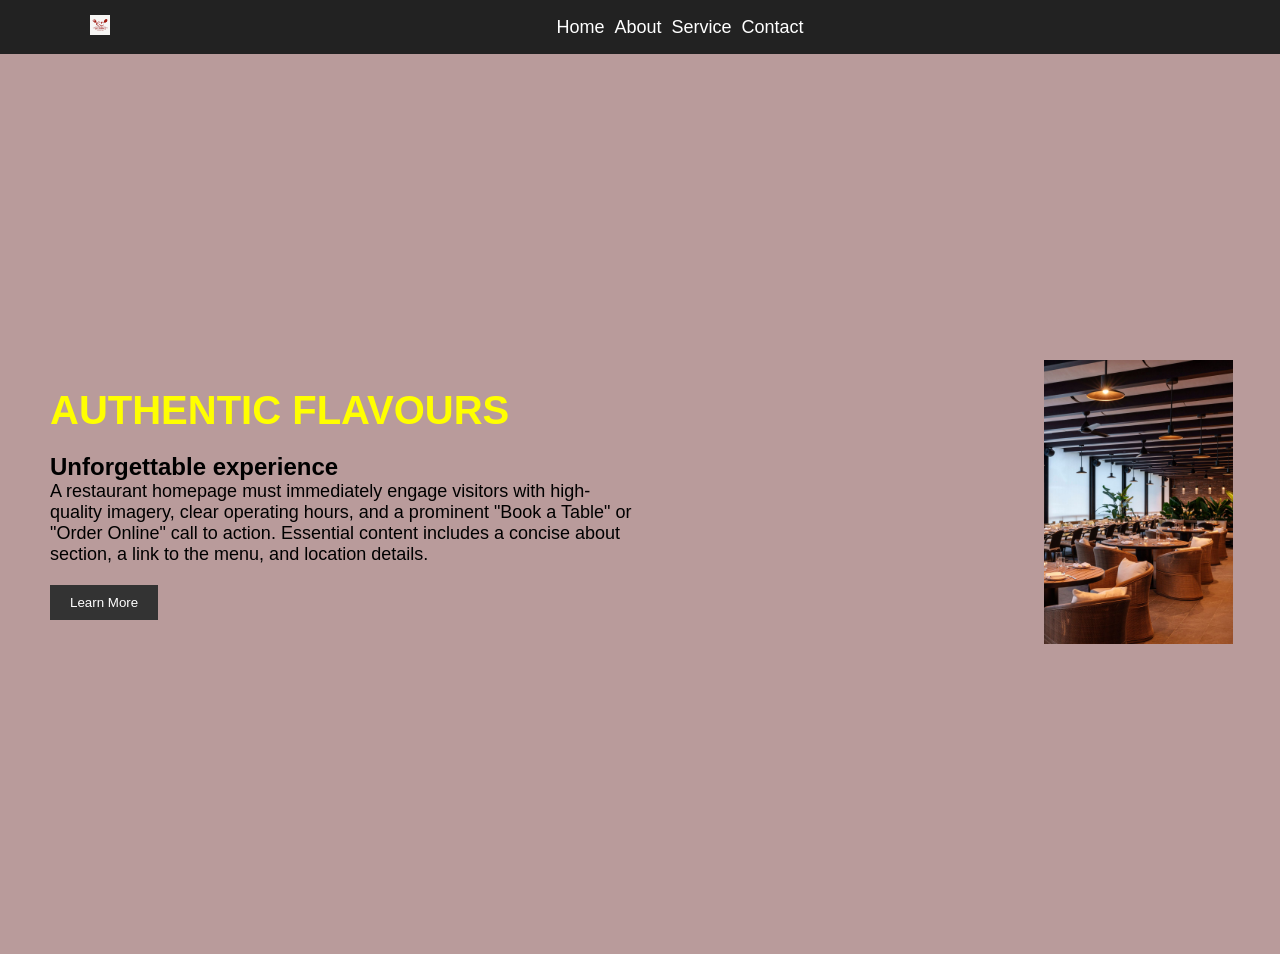
==== index.html @ 75c5388c "hamburger" ====
<!DOCTYPE html>
<html lang="en">

<head>
    <meta charset="UTF-8">
    <meta name="viewport" content="width=device-width, initial-scale=1.0">
    <title>Navbar Example</title>
    <link rel="stylesheet" href="style.css">

</head>

<body>
<nav class="navbar">

    <!-- Logo -->
    <div class="logo">
        <img src="rest logo.png" alt="Logo">
    </div>

    <!-- Checkbox (hidden) -->
    <input type="checkbox" id="menu-toggle">

    <!-- Hamburger icon -->
    <label for="menu-toggle" class="hamburger">☰</label>

    <!-- Menu -->
    <ul class="nav-links">
        <li><a href="intex.html">Home</a></li>
        <li><a href="about.html">About</a></li>
        <li><a href="service.html">Service</a></li>
        <li><a href="contact.html">Contact</a></li>
    </ul>

</nav>
       
</body>

</html>
<!DOCTYPE html>
<html lang="en">

<head>
    <meta charset="UTF-8">
    <meta name="viewport" content="width=device-width, initial-scale=1.0">
    <title>Left Content Right Image</title>
    <link rel="stylesheet" href="style.css">
    <style>
        .one {
            background-color: red;
            height: 100px;
            width: 100px;
            float: left;
        }

        h1 {
            color: red;
        }

        @media screen and (max-width: 600px) {
            .one {
                float: none;
            }

            h1 {
                color: blue;
            }
        }

        @media screen and (max-width: 400px) {
            h1 {
                color: green;
            }
        }

        @media screen and (min-width: 600px) {
            h1 {
                color: yellow;
            }
        }
    </style>
</head>

<body>

    <div class="container">

        <!-- Left Content -->
        <div class="left">
            <h1>AUTHENTIC FLAVOURS</h1>
            <h2> Unforgettable experience</h2>

            <p>
                A restaurant homepage must immediately engage visitors with high-quality imagery, clear operating hours,
                and a prominent "Book a Table" or "Order Online" call to action. Essential content includes a concise
                about section, a link to the menu, and location details.
            </p>
            <button>Learn More</button>
        </div>

        <!-- Right Image -->
        <div class="right">
            <img src="27d7d2276fd0863faae93555a2e4f590.jpg" alt="Sample Image">
        </div>

    </div>

</body>

</html>
---- style.css ----
/* Reset default margin */
* {
    margin: 0;
    padding: 0;
    box-sizing: border-box;
}

/* Navbar styling */
.navbar {
    display: flex;
    justify-content: space-between;
    /* logo left, menu right */
    align-items: center;
    background-color: #333;
    padding: 10px 20px;
}

/* Logo */
.logo img {
    width: 20px;
}

/* Menu links */
.nav-links {
    list-style: none;
    display: flex;
}

/* Each item */
.nav-links li {
    margin-left: 10px;
}

/* Link style */
.nav-links a {
    text-decoration: none;
    color: white;
    font-size: 18px;
}

/* Hover effect */
.nav-links a:hover {
    color: #00c3ff;
}

.navbar {
    display: flex;
    align-items: center;
    background-color: #333;
    padding: 10px 20px;
}

/* Push menu to center */
.nav-links {
    list-style: none;
    display: flex;
    margin: 0 auto;
}

/* Reset */
* {
    margin: 0;
    padding: 0;
    box-sizing: border-box;
}

/* Container */
.container {
    display: flex;
    align-items: center;
    justify-content: space-between;
    height: 100vh;
    padding: 50px;
}

/* Left Content */
.left {
    width: 50%;
}

.left h1 {
    font-size: 40px;
    margin-bottom: 20px;
}

.left p {
    font-size: 18px;
    margin-bottom: 20px;
}

.left button {
    padding: 10px 20px;
    background-color: #333;
    color: white;
    border: none;
    cursor: pointer;
}

/* Right Image */
.right {
    width: 20%;
    text-align: right;
}

.right img {
    width: 80%;
    max-width: 400px;
}

/* Default (Desktop) */
.mobile-hide {
    width: 80%;
}

/* Reset */
* {
    margin: 0;
    padding: 0;
    box-sizing: border-box;
}

/* Contact Section */
.contact {
    height: 100vh;
    display: flex;
    justify-content: center;
    align-items: center;
    background-color: #ebb1b1;
}

/* Form Container */
.contact-container {
    background: rgb(195, 184, 184);
    padding: 30px;
    width: 350px;
    border-radius: 10px;
    text-align: center;

}

/* Title */
.contact-container h1 {
    margin-bottom: 20px;
}

/* Inputs & textarea */
form input,
form textarea {
    width: 100%;
    padding: 10px;
    margin-bottom: 15px;
    border: 1px solid #ccc;
    border-radius: 5px;
    font-size: 16px;
}

/* Button */
form button {
    width: 100%;
    padding: 10px;
    background: #333;
    color: rgb(198, 182, 182);
    border: none;
    cursor: pointer;
    border-radius: 5px;
}

body {
    background-color: rgb(42, 185, 233);
}

/* About Section */
.about {
    padding: 50px;
}

/* Container (split into two) */
.about-container {
    display: flex;
    /* divide into left & right */
    align-items: center;
    /* vertical alignment */
    justify-content: space-between;
    /* spacing */
}

/* Left Content */
.about-text {
    width: 100%;
}

/* Right Image */
.about-image {
    width: 100%;
    text-align: right;
}

.about-image img {
    width: 80%;
    max-width: 400px;
}

/* Body full height */
body {
    margin: 0;
}

/* About section */
.about {
    height: 100vh;
    /* full screen */
    display: flex;
    /* divide into two */
    align-items: center;
    /* vertical center */
    justify-content: space-between;
    padding: 50px;

}

/* Left side (text) */
.about-text {
    width: 50%;
}

/* Right side (image) */
.about-image {
    width: 50%;
    text-align: right;
}

/* Image styling */
.about-image img {
    width: 400px;
    max-width: 100%;
}

/* About Section */
.about {
    padding: 50px;
    background-color: #dfc9c9;
}

/* Container to divide page */
.about-container {
    display: flex;
    /* split into two parts */
    align-items: right;
    /* vertical alignment */
    justify-content: space-between;

}

/* Left side (text) */
.about-text {
    width: 10%;
}

/* Right side (image) */
.about-image {
    width: 50%;
    text-align: right;
    /* move image to right corner */
}

/* Image styling */
.about-image img {
    width: 300px;
    max-width: 100%;
}

/* About section */
.about {
    padding: 50px;
}

/* Divide into left & right */
.about-container {
    display: flex;
    /* split page */
    align-items: center;
    /* vertical center */
    justify-content: space-between;
    align-items: right;

}

/* Left content */
.about-text {
    width: 50%;
}

/* Right image */
.about-image {
    width: 50%;
    text-align: right;
    /* push image to right */
}

/* Image size */
.about-image img {
    width: 300px;
    max-width: 100%;
}

body {
    background-color: #a9a1a5fe;
    /* blue */
}

/* STEP 1: Reset default spacing */
* {
    margin: 0;
    padding: 0;
    box-sizing: border-box;
    font-family: Arial;
}

/* STEP 2: Navbar styling */
.navbar {
    display: flex;
    justify-content: space-between;
    align-items: center;
    background: #222;
    color: white;
    padding: 15px 40px;
}

.navbar nav a {
    color: white;
    text-decoration: none;
    margin-left: 20px;
}

/* STEP 3: Service section */
.services {
    text-align: center;
    padding: 60px 20px;
}

.services h1 {
    margin-bottom: 40px;
    font-size: 32px;
}

/* STEP 4: Service cards layout */
.service-box {
    display: flex;
    justify-content: center;
    gap: 50px;
    flex-wrap: wrap;
}

/* STEP 5: Individual card design */
.card {
    width: 250px;
    padding: 30px;
    background: #7c6a6a;
    border-radius: 30px;
    transition: 0.3s;
    align-items: center;
    justify-content: center;
    text-align: center;

}

.card:hover {
    transform: scale(1.05);
    background: #dce5ea;
    align-items: center;
    justify-content: center;
    text-align: center;

}

.service-container {
    display: flex;
    padding: 10px;
    gap: 30px;
    justify-content: center;
    flex-wrap: wrap;
    align-content: justify;
    align-items: center;
}

.card {
    width: 250px;
    padding: 20px;
    background: #afaeae;
    border-radius: 10px;
    transition: 0.3s;
}

img {
    margin-left: 50px;
    /* space from text */
}

.card {
    text-align: center;
    align-items: center;
    /* centers text */
    padding: 20px;
}

/* Contact page background */
body {
    background-color: #dfd8d8;
    /* light gray */
}

body {
    background-color: #b99b9b;
    /* light blue */
}

.card {
    text-align: center;
}

.card {
    width: 250px;
    padding: 20px;
}

.card img {
    width: 80px;
    height: 80px;
    object-fit: cover;
    margin-bottom: 30px;
}

.card {
    width: 250px;
    min-height: 260px;
    padding: 20px;
    border-radius: 10px;

}

/* ===== MOBILE (0 - 768px) ===== */
@media (max-width: 768px) {

    /* Navbar */
    .navbar {
        flex-direction: column;
        text-align: center;
    }

    .nav-links {
        margin-top: 10px;
    }

    /* Home */
    .home {
        flex-direction: column;
        text-align: center;
    }

    .home img {
        width: 100%;
        height: auto;
        margin-top: 20px;
    }

    /* About */
    .about {
        padding: 20px;
    }

    /* Services */
    .service-container {
        flex-direction: column;
        align-items: center;
    }

    .card {
        width: 90%;
        height: auto;
        margin: 10px 0;
        line-height: normal;
        padding: 20px;
    }

    /* Contact */
    .contact-form {
        width: 90%;
    }
}

@media screen and (max-width: 600px) {
    .one {
        float: none;
    }

    h1 {
        color: blue;
    }
}

@media screen and (max-width: 400px) {
    h1 {
        color: green;
    }
}

@media screen and (min-width: 600px) {
    h1 {
        color: yellow;
    }
}

/* Hide checkbox */
#menu-toggle {
    display: none;
}

/* Hamburger (hidden in desktop) */
.hamburger {
    display: none;
    font-size: 28px;
    color: white;
    cursor: pointer;
}

/* ===== MOBILE ===== */
@media (max-width: 768px) {

    /* Show hamburger */
    .hamburger {
        display: block;
        position: absolute;
        right: 20px;
        top: 15px;
    }

    /* Hide menu */
    .nav-links {
        display: none;
        flex-direction: column;
        width: 150%;
        background: #333;
        position: absolute;
        top: 60px;
        left: 0;
        text-align: center;
    }

    .nav-links li {
        margin: 15px 0;
    }

    /* SHOW menu when checkbox is checked */
    #menu-toggle:checked+.hamburger+.nav-links {
        display: flex;
    }

    /* Fix navbar */
    .navbar {
        position: relative;
    }
}
@media (max-width: 768px) {

    .hamburger {
        display: block;
        position: absolute;
        right: 20px;
        top: 15px;
        color: white;
    }

    .nav-links {
        display: none;
        flex-direction: column;
        width: 100%;
        background: #333;
        position: absolute;
        top: 60px;
        left: 0;
        text-align: center;
    }

    .nav-links li {
        margin: 15px 0;
    }

    /* ✅ THIS LINE FIXES YOUR ISSUE */
    #menu-toggle:checked ~ .nav-links {
        display: flex;
    }

    .navbar {
        position: relative;
    }
}
/* Hide checkbox */
#menu-toggle {
    display: none;
}

/* Hamburger (hidden in desktop) */
.hamburger {
    display: none;
    font-size: 28px;
    color: white;
    cursor: pointer;
}

/* ===== MOBILE ===== */
@media (max-width: 768px) {

    /* Show hamburger */
    .hamburger {
        display: block;
        position: absolute;
        right: 20px;
        top: 15px;
    }

    /* Hide menu */
    .nav-links {
        display: none;
        flex-direction: column;
        width: 100%;
        background: #333;
        position: absolute;
        top: 60px;
        left: 0;
        text-align: center;
    }

    .nav-links li {
        margin: 15px 0;
    }

    /* SHOW menu when checkbox is checked */
    #menu-toggle:checked + .hamburger + .nav-links {
        display: flex;
    }

    /* Fix navbar */
    .navbar {
        position: relative;
    }
}
/* ===== MOBILE VIEW (Home Page Only) ===== */
@media (max-width: 768px) {

    /* Main container */
    .container {
        flex-direction: column;      /* stack content */
        text-align: center;
        padding: 20px;
        height: auto;
    }

    /* Left content (text) */
    .left {
        width: 100%;
    }

    .left h1 {
        font-size: 28px;
        margin-bottom: 15px;
    }

    .left p {
        font-size: 16px;
        line-height: 1.5;
    }

    .left button {
        margin: 20px auto;
        display: block;
    }

    /* Right image */
    .right {
        width: 100%;
        text-align: center;
        margin-top: 20px;
    }

    .right img {
        width: 90%;
        max-width: 300px;
        height: auto;
    }
}
/* ===== ABOUT PAGE - MOBILE VIEW ===== */
@media (max-width: 768px) {

    /* Main container */
    .container {
        flex-direction: column;   /* stack content */
        text-align: center;
        padding: 20px;
        height: auto;
        gap: 20px;
    }

    /* Text section */
    .left {
        width: 100%;
    }

    .left h1 {
        font-size: 28px;
        margin-bottom: 10px;
    }

    .left h3 {
        font-size: 18px;
        margin-bottom: 10px;
    }

    .left p {
        font-size: 15px;
        line-height: 1.6;
        padding: 0 10px;
    }

    .left button {
        display: block;
        margin: 20px auto;
    }

    /* Image section */
    .right {
        width: 100%;
        display: flex;
        justify-content: center;
        gap: 15px;
        flex-wrap: wrap;
        margin-top: 10px;
    }

    .right img {
        width: 45%;              /* two images side by side */
        max-width: 150px;
        border-radius: 10px;
    }
}
---- style.css ----
/* Reset default margin */
* {
    margin: 0;
    padding: 0;
    box-sizing: border-box;
}

/* Navbar styling */
.navbar {
    display: flex;
    justify-content: space-between;
    /* logo left, menu right */
    align-items: center;
    background-color: #333;
    padding: 10px 20px;
}

/* Logo */
.logo img {
    width: 20px;
}

/* Menu links */
.nav-links {
    list-style: none;
    display: flex;
}

/* Each item */
.nav-links li {
    margin-left: 10px;
}

/* Link style */
.nav-links a {
    text-decoration: none;
    color: white;
    font-size: 18px;
}

/* Hover effect */
.nav-links a:hover {
    color: #00c3ff;
}

.navbar {
    display: flex;
    align-items: center;
    background-color: #333;
    padding: 10px 20px;
}

/* Push menu to center */
.nav-links {
    list-style: none;
    display: flex;
    margin: 0 auto;
}

/* Reset */
* {
    margin: 0;
    padding: 0;
    box-sizing: border-box;
}

/* Container */
.container {
    display: flex;
    align-items: center;
    justify-content: space-between;
    height: 100vh;
    padding: 50px;
}

/* Left Content */
.left {
    width: 50%;
}

.left h1 {
    font-size: 40px;
    margin-bottom: 20px;
}

.left p {
    font-size: 18px;
    margin-bottom: 20px;
}

.left button {
    padding: 10px 20px;
    background-color: #333;
    color: white;
    border: none;
    cursor: pointer;
}

/* Right Image */
.right {
    width: 20%;
    text-align: right;
}

.right img {
    width: 80%;
    max-width: 400px;
}

/* Default (Desktop) */
.mobile-hide {
    width: 80%;
}

/* Reset */
* {
    margin: 0;
    padding: 0;
    box-sizing: border-box;
}

/* Contact Section */
.contact {
    height: 100vh;
    display: flex;
    justify-content: center;
    align-items: center;
    background-color: #ebb1b1;
}

/* Form Container */
.contact-container {
    background: rgb(195, 184, 184);
    padding: 30px;
    width: 350px;
    border-radius: 10px;
    text-align: center;

}

/* Title */
.contact-container h1 {
    margin-bottom: 20px;
}

/* Inputs & textarea */
form input,
form textarea {
    width: 100%;
    padding: 10px;
    margin-bottom: 15px;
    border: 1px solid #ccc;
    border-radius: 5px;
    font-size: 16px;
}

/* Button */
form button {
    width: 100%;
    padding: 10px;
    background: #333;
    color: rgb(198, 182, 182);
    border: none;
    cursor: pointer;
    border-radius: 5px;
}

body {
    background-color: rgb(42, 185, 233);
}

/* About Section */
.about {
    padding: 50px;
}

/* Container (split into two) */
.about-container {
    display: flex;
    /* divide into left & right */
    align-items: center;
    /* vertical alignment */
    justify-content: space-between;
    /* spacing */
}

/* Left Content */
.about-text {
    width: 100%;
}

/* Right Image */
.about-image {
    width: 100%;
    text-align: right;
}

.about-image img {
    width: 80%;
    max-width: 400px;
}

/* Body full height */
body {
    margin: 0;
}

/* About section */
.about {
    height: 100vh;
    /* full screen */
    display: flex;
    /* divide into two */
    align-items: center;
    /* vertical center */
    justify-content: space-between;
    padding: 50px;

}

/* Left side (text) */
.about-text {
    width: 50%;
}

/* Right side (image) */
.about-image {
    width: 50%;
    text-align: right;
}

/* Image styling */
.about-image img {
    width: 400px;
    max-width: 100%;
}

/* About Section */
.about {
    padding: 50px;
    background-color: #dfc9c9;
}

/* Container to divide page */
.about-container {
    display: flex;
    /* split into two parts */
    align-items: right;
    /* vertical alignment */
    justify-content: space-between;

}

/* Left side (text) */
.about-text {
    width: 10%;
}

/* Right side (image) */
.about-image {
    width: 50%;
    text-align: right;
    /* move image to right corner */
}

/* Image styling */
.about-image img {
    width: 300px;
    max-width: 100%;
}

/* About section */
.about {
    padding: 50px;
}

/* Divide into left & right */
.about-container {
    display: flex;
    /* split page */
    align-items: center;
    /* vertical center */
    justify-content: space-between;
    align-items: right;

}

/* Left content */
.about-text {
    width: 50%;
}

/* Right image */
.about-image {
    width: 50%;
    text-align: right;
    /* push image to right */
}

/* Image size */
.about-image img {
    width: 300px;
    max-width: 100%;
}

body {
    background-color: #a9a1a5fe;
    /* blue */
}

/* STEP 1: Reset default spacing */
* {
    margin: 0;
    padding: 0;
    box-sizing: border-box;
    font-family: Arial;
}

/* STEP 2: Navbar styling */
.navbar {
    display: flex;
    justify-content: space-between;
    align-items: center;
    background: #222;
    color: white;
    padding: 15px 40px;
}

.navbar nav a {
    color: white;
    text-decoration: none;
    margin-left: 20px;
}

/* STEP 3: Service section */
.services {
    text-align: center;
    padding: 60px 20px;
}

.services h1 {
    margin-bottom: 40px;
    font-size: 32px;
}

/* STEP 4: Service cards layout */
.service-box {
    display: flex;
    justify-content: center;
    gap: 50px;
    flex-wrap: wrap;
}

/* STEP 5: Individual card design */
.card {
    width: 250px;
    padding: 30px;
    background: #7c6a6a;
    border-radius: 30px;
    transition: 0.3s;
    align-items: center;
    justify-content: center;
    text-align: center;

}

.card:hover {
    transform: scale(1.05);
    background: #dce5ea;
    align-items: center;
    justify-content: center;
    text-align: center;

}

.service-container {
    display: flex;
    padding: 10px;
    gap: 30px;
    justify-content: center;
    flex-wrap: wrap;
    align-content: justify;
    align-items: center;
}

.card {
    width: 250px;
    padding: 20px;
    background: #afaeae;
    border-radius: 10px;
    transition: 0.3s;
}

img {
    margin-left: 50px;
    /* space from text */
}

.card {
    text-align: center;
    align-items: center;
    /* centers text */
    padding: 20px;
}

/* Contact page background */
body {
    background-color: #dfd8d8;
    /* light gray */
}

body {
    background-color: #b99b9b;
    /* light blue */
}

.card {
    text-align: center;
}

.card {
    width: 250px;
    padding: 20px;
}

.card img {
    width: 80px;
    height: 80px;
    object-fit: cover;
    margin-bottom: 30px;
}

.card {
    width: 250px;
    min-height: 260px;
    padding: 20px;
    border-radius: 10px;

}

/* ===== MOBILE (0 - 768px) ===== */
@media (max-width: 768px) {

    /* Navbar */
    .navbar {
        flex-direction: column;
        text-align: center;
    }

    .nav-links {
        margin-top: 10px;
    }

    /* Home */
    .home {
        flex-direction: column;
        text-align: center;
    }

    .home img {
        width: 100%;
        height: auto;
        margin-top: 20px;
    }

    /* About */
    .about {
        padding: 20px;
    }

    /* Services */
    .service-container {
        flex-direction: column;
        align-items: center;
    }

    .card {
        width: 90%;
        height: auto;
        margin: 10px 0;
        line-height: normal;
        padding: 20px;
    }

    /* Contact */
    .contact-form {
        width: 90%;
    }
}

@media screen and (max-width: 600px) {
    .one {
        float: none;
    }

    h1 {
        color: blue;
    }
}

@media screen and (max-width: 400px) {
    h1 {
        color: green;
    }
}

@media screen and (min-width: 600px) {
    h1 {
        color: yellow;
    }
}

/* Hide checkbox */
#menu-toggle {
    display: none;
}

/* Hamburger (hidden in desktop) */
.hamburger {
    display: none;
    font-size: 28px;
    color: white;
    cursor: pointer;
}

/* ===== MOBILE ===== */
@media (max-width: 768px) {

    /* Show hamburger */
    .hamburger {
        display: block;
        position: absolute;
        right: 20px;
        top: 15px;
    }

    /* Hide menu */
    .nav-links {
        display: none;
        flex-direction: column;
        width: 150%;
        background: #333;
        position: absolute;
        top: 60px;
        left: 0;
        text-align: center;
    }

    .nav-links li {
        margin: 15px 0;
    }

    /* SHOW menu when checkbox is checked */
    #menu-toggle:checked+.hamburger+.nav-links {
        display: flex;
    }

    /* Fix navbar */
    .navbar {
        position: relative;
    }
}
@media (max-width: 768px) {

    .hamburger {
        display: block;
        position: absolute;
        right: 20px;
        top: 15px;
        color: white;
    }

    .nav-links {
        display: none;
        flex-direction: column;
        width: 100%;
        background: #333;
        position: absolute;
        top: 60px;
        left: 0;
        text-align: center;
    }

    .nav-links li {
        margin: 15px 0;
    }

    /* ✅ THIS LINE FIXES YOUR ISSUE */
    #menu-toggle:checked ~ .nav-links {
        display: flex;
    }

    .navbar {
        position: relative;
    }
}
/* Hide checkbox */
#menu-toggle {
    display: none;
}

/* Hamburger (hidden in desktop) */
.hamburger {
    display: none;
    font-size: 28px;
    color: white;
    cursor: pointer;
}

/* ===== MOBILE ===== */
@media (max-width: 768px) {

    /* Show hamburger */
    .hamburger {
        display: block;
        position: absolute;
        right: 20px;
        top: 15px;
    }

    /* Hide menu */
    .nav-links {
        display: none;
        flex-direction: column;
        width: 100%;
        background: #333;
        position: absolute;
        top: 60px;
        left: 0;
        text-align: center;
    }

    .nav-links li {
        margin: 15px 0;
    }

    /* SHOW menu when checkbox is checked */
    #menu-toggle:checked + .hamburger + .nav-links {
        display: flex;
    }

    /* Fix navbar */
    .navbar {
        position: relative;
    }
}
/* ===== MOBILE VIEW (Home Page Only) ===== */
@media (max-width: 768px) {

    /* Main container */
    .container {
        flex-direction: column;      /* stack content */
        text-align: center;
        padding: 20px;
        height: auto;
    }

    /* Left content (text) */
    .left {
        width: 100%;
    }

    .left h1 {
        font-size: 28px;
        margin-bottom: 15px;
    }

    .left p {
        font-size: 16px;
        line-height: 1.5;
    }

    .left button {
        margin: 20px auto;
        display: block;
    }

    /* Right image */
    .right {
        width: 100%;
        text-align: center;
        margin-top: 20px;
    }

    .right img {
        width: 90%;
        max-width: 300px;
        height: auto;
    }
}
/* ===== ABOUT PAGE - MOBILE VIEW ===== */
@media (max-width: 768px) {

    /* Main container */
    .container {
        flex-direction: column;   /* stack content */
        text-align: center;
        padding: 20px;
        height: auto;
        gap: 20px;
    }

    /* Text section */
    .left {
        width: 100%;
    }

    .left h1 {
        font-size: 28px;
        margin-bottom: 10px;
    }

    .left h3 {
        font-size: 18px;
        margin-bottom: 10px;
    }

    .left p {
        font-size: 15px;
        line-height: 1.6;
        padding: 0 10px;
    }

    .left button {
        display: block;
        margin: 20px auto;
    }

    /* Image section */
    .right {
        width: 100%;
        display: flex;
        justify-content: center;
        gap: 15px;
        flex-wrap: wrap;
        margin-top: 10px;
    }

    .right img {
        width: 45%;              /* two images side by side */
        max-width: 150px;
        border-radius: 10px;
    }
}
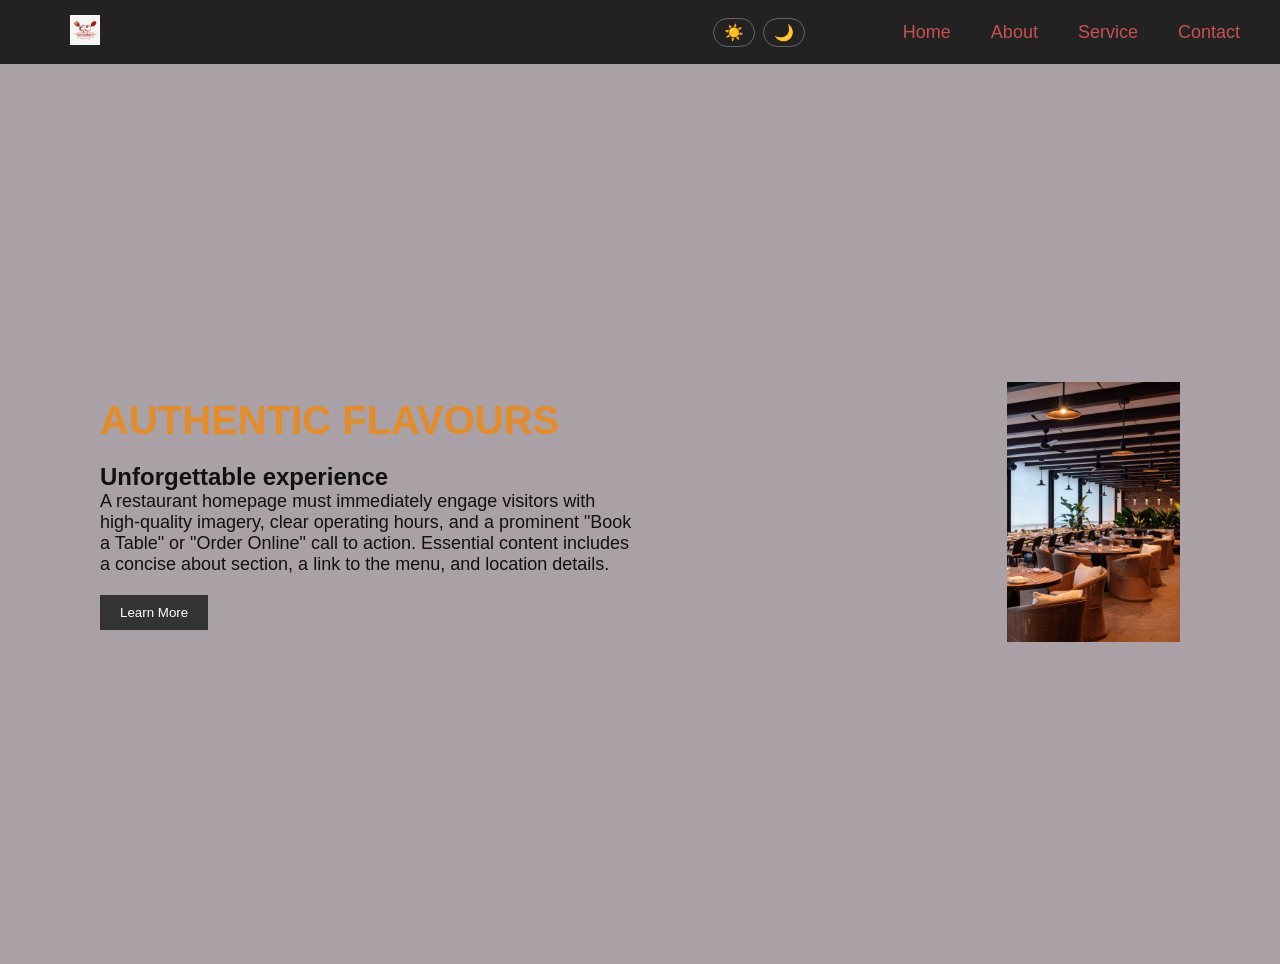
==== commit 7e82c973: "change of theme" ====
--- a/index.html
+++ b/index.html
@@ -10,29 +10,34 @@
 </head>
 
 <body>
-<nav class="navbar">
+    <nav class="navbar">
 
-    <!-- Logo -->
-    <div class="logo">
-        <img src="rest logo.png" alt="Logo">
-    </div>
+        <!-- Logo left -->
+        <div class="logo left">
+            <img src="rest logo.png" alt="Logo">
+        </div>
 
-    <!-- Checkbox (hidden) -->
-    <input type="checkbox" id="menu-toggle">
+        <!-- Checkbox (hidden) -->
+        <input type="checkbox" id="menu-toggle">
 
-    <!-- Hamburger icon -->
-    <label for="menu-toggle" class="hamburger">☰</label>
+        <!-- Hamburger icon -->
+        <label for="menu-toggle" class="hamburger">☰</label>
+        <div class="theme-buttons">
+            <button class="light-btn">☀️</button>
+            <button class="dark-btn">🌙</button>
 
-    <!-- Menu -->
-    <ul class="nav-links">
-        <li><a href="intex.html">Home</a></li>
-        <li><a href="about.html">About</a></li>
-        <li><a href="service.html">Service</a></li>
-        <li><a href="contact.html">Contact</a></li>
-    </ul>
+        </div>
 
-</nav>
-       
+        <!-- Menu -->
+        <ul class="nav-links">
+            <li><a href="intex.html">Home</a></li>
+            <li><a href="about.html">About</a></li>
+            <li><a href="service.html">Service</a></li>
+            <li><a href="contact.html">Contact</a></li>
+        </ul>
+
+    </nav>
+
 </body>
 
 </html>
@@ -74,7 +79,7 @@
 
         @media screen and (min-width: 600px) {
             h1 {
-                color: yellow;
+                color: rgb(228, 140, 40);
             }
         }
     </style>
@@ -105,5 +110,28 @@
     </div>
 
 </body>
+<script>
+    // Theme toggle
+    const lightBtn = document.querySelector('.light-btn');
+    const darkBtn = document.querySelector('.dark-btn');
+
+    lightBtn.addEventListener('click', () => {
+        document.body.classList.remove('dark-theme');
+        document.body.classList.add('light-theme');
+        localStorage.setItem('theme', 'light');
+    });
+
+    darkBtn.addEventListener('click', () => {
+        document.body.classList.remove('light-theme');
+        document.body.classList.add('dark-theme');
+        localStorage.setItem('theme', 'dark');
+    });
+
+    // Remember theme on page reload
+    const savedTheme = localStorage.getItem('theme');
+    if (savedTheme) {
+        document.body.classList.add(savedTheme + '-theme');
+    }
+</script>
 
 </html>
--- a/style.css
+++ b/style.css
@@ -8,22 +8,25 @@
 /* Navbar styling */
 .navbar {
     display: flex;
-    justify-content: space-between;
+    justify-content: center;
     /* logo left, menu right */
     align-items: center;
-    background-color: #333;
-    padding: 10px 20px;
+    position: relative;
+    background-color: #2c2424;
+    padding: 30px 60px;
 }
 
 /* Logo */
 .logo img {
-    width: 20px;
+    position: relative;
+    width: 30px;
 }
 
 /* Menu links */
 .nav-links {
     list-style: none;
     display: flex;
+    gap: 30px;
 }
 
 /* Each item */
@@ -34,7 +37,7 @@
 /* Link style */
 .nav-links a {
     text-decoration: none;
-    color: white;
+    color: rgb(199, 81, 81);
     font-size: 18px;
 }
 
@@ -54,14 +57,6 @@
 .nav-links {
     list-style: none;
     display: flex;
-    margin: 0 auto;
-}
-
-/* Reset */
-* {
-    margin: 0;
-    padding: 0;
-    box-sizing: border-box;
 }
 
 /* Container */
@@ -70,7 +65,7 @@
     align-items: center;
     justify-content: space-between;
     height: 100vh;
-    padding: 50px;
+    padding: 100px;
 }
 
 /* Left Content */
@@ -384,15 +379,15 @@
 }
 
 .card {
-    width: 250px;
-    padding: 20px;
+    width: 100px;
+    padding: 30px;
     background: #afaeae;
     border-radius: 10px;
     transition: 0.3s;
 }
 
 img {
-    margin-left: 50px;
+    margin-left: 30px;
     /* space from text */
 }
 
@@ -506,7 +501,7 @@
 
 @media screen and (min-width: 600px) {
     h1 {
-        color: yellow;
+        color: rgb(70, 9, 225);
     }
 }
 
@@ -560,6 +555,7 @@
         position: relative;
     }
 }
+
 @media (max-width: 768px) {
 
     .hamburger {
@@ -586,7 +582,7 @@
     }
 
     /* ✅ THIS LINE FIXES YOUR ISSUE */
-    #menu-toggle:checked ~ .nav-links {
+    #menu-toggle:checked~.nav-links {
         display: flex;
     }
 
@@ -594,6 +590,7 @@
         position: relative;
     }
 }
+
 /* Hide checkbox */
 #menu-toggle {
     display: none;
@@ -635,7 +632,7 @@
     }
 
     /* SHOW menu when checkbox is checked */
-    #menu-toggle:checked + .hamburger + .nav-links {
+    #menu-toggle:checked+.hamburger+.nav-links {
         display: flex;
     }
 
@@ -644,12 +641,14 @@
         position: relative;
     }
 }
+
 /* ===== MOBILE VIEW (Home Page Only) ===== */
 @media (max-width: 768px) {
 
     /* Main container */
     .container {
-        flex-direction: column;      /* stack content */
+        flex-direction: column;
+        /* stack content */
         text-align: center;
         padding: 20px;
         height: auto;
@@ -688,15 +687,17 @@
         height: auto;
     }
 }
+
 /* ===== ABOUT PAGE - MOBILE VIEW ===== */
-@media (max-width: 768px) {
+@media (max-width: 600x) {
 
     /* Main container */
     .container {
-        flex-direction: column;   /* stack content */
+        flex-direction: column;
+        /* stack content */
         text-align: center;
         padding: 20px;
-        height: auto;
+        height: 100%;
         gap: 20px;
     }
 
@@ -737,8 +738,180 @@
     }
 
     .right img {
-        width: 45%;              /* two images side by side */
-        max-width: 150px;
+        width: 45%;
+        /* two images side by side */
+        min-width: 150px;
         border-radius: 10px;
     }
+}
+
+@media (max-width: 768px) {
+
+    body {
+        margin: 0;
+        padding: 0;
+    }
+
+    /* Remove extra top space */
+    .hero,
+    .banner,
+    .top-section {
+        height: auto;
+        padding: 20px 10px;
+    }
+
+    /* Make image responsive */
+    img {
+        width: 80%;
+        height: auto;
+        display: flex;
+    }
+
+    /* Stack layout vertically */
+    .container,
+    .contact-container {
+        display: flex;
+        flex-direction: column;
+        align-items: center;
+    }
+
+    /* Fix form width */
+    form,
+    .form-box {
+        width: 100%;
+        margin: 20px auto;
+    }
+
+    /* Fix input fields */
+    input,
+    textarea {
+        width: 80%;
+        margin-bottom: 10px;
+    }
+
+    /* Fix navbar */
+    .navbar {
+        display: flex;
+        justify-content: space-between;
+        padding: 10px;
+    }
+
+    /* Hide large unwanted spaces */
+    .spacer,
+    .empty-space {
+        display: none;
+    }
+}
+
+@media (max-width: 768px) {
+
+    .contact-container {
+        display: flex;
+        flex-direction: column;
+        /* stack items */
+        align-items: center;
+        padding: 20px;
+    }
+
+    .contact-container img {
+        width: 100%;
+        height: auto;
+        margin-bottom: 20px;
+    }
+
+    .form-box {
+        width: 90%;
+    }
+}
+
+.contact-container img {
+    width: 100%;
+    max-width: 500px;
+    /* max size on desktop */
+    height: auto;
+}
+/* ===== THEME VARIABLES ===== */
+:root {
+    --bg: #a9a1a5;
+    --nav-bg: #222;
+    --text: #111;
+    --card-bg: #7c6a6a;
+    --card-hover: #dce5ea;
+    --contact-bg: #ebb1b1;
+    --form-bg: rgb(195, 184, 184);
+    --btn-bg: #333;
+    --btn-color: white;
+}
+
+body.light-theme {
+    --bg: #f5f5f5;
+    --nav-bg: #ffffff;
+    --text: #111111;
+    --card-bg: #e0e0e0;
+    --card-hover: #c8dce8;
+    --contact-bg: #fce4e4;
+    --form-bg: #ffffff;
+    --btn-bg: #333;
+    --btn-color: white;
+}
+
+body.dark-theme {
+    --bg: #1a1a2e;
+    --nav-bg: #0f0f1a;
+    --text: #f0f0f0;
+    --card-bg: #2a2a40;
+    --card-hover: #3a3a55;
+    --contact-bg: #2d1f2d;
+    --form-bg: #1f1f30;
+    --btn-bg: #5a4fcf;
+    --btn-color: #fff;
+}
+
+/* Apply variables */
+body {
+    background-color: var(--bg);
+    color: var(--text);
+    transition: background-color 0.3s, color 0.3s;
+}
+
+.navbar {
+    background: var(--nav-bg);
+    transition: background 0.3s;
+}
+
+.card {
+    background: var(--card-bg);
+}
+
+.card:hover {
+    background: var(--card-hover);
+}
+
+.contact {
+    background-color: var(--contact-bg);
+}
+
+.contact-container {
+    background: var(--form-bg);
+}
+/* ===== THEME BUTTONS ===== */
+.theme-buttons {
+    display: flex;
+    gap: 8px;
+    margin-right: 15px;
+}
+
+.theme-buttons button {
+    background: transparent;
+    border: 1px solid rgba(255,255,255,0.3);
+    border-radius: 20px;
+    padding: 4px 10px;
+    font-size: 16px;
+    cursor: pointer;
+    transition: background 0.2s, transform 0.1s;
+}
+
+.theme-buttons button:hover {
+    background: rgba(255,255,255,0.1);
+    transform: scale(1.1);
 }
--- a/style.css
+++ b/style.css
@@ -8,22 +8,25 @@
 /* Navbar styling */
 .navbar {
     display: flex;
-    justify-content: space-between;
+    justify-content: center;
     /* logo left, menu right */
     align-items: center;
-    background-color: #333;
-    padding: 10px 20px;
+    position: relative;
+    background-color: #2c2424;
+    padding: 30px 60px;
 }
 
 /* Logo */
 .logo img {
-    width: 20px;
+    position: relative;
+    width: 30px;
 }
 
 /* Menu links */
 .nav-links {
     list-style: none;
     display: flex;
+    gap: 30px;
 }
 
 /* Each item */
@@ -34,7 +37,7 @@
 /* Link style */
 .nav-links a {
     text-decoration: none;
-    color: white;
+    color: rgb(199, 81, 81);
     font-size: 18px;
 }
 
@@ -54,14 +57,6 @@
 .nav-links {
     list-style: none;
     display: flex;
-    margin: 0 auto;
-}
-
-/* Reset */
-* {
-    margin: 0;
-    padding: 0;
-    box-sizing: border-box;
 }
 
 /* Container */
@@ -70,7 +65,7 @@
     align-items: center;
     justify-content: space-between;
     height: 100vh;
-    padding: 50px;
+    padding: 100px;
 }
 
 /* Left Content */
@@ -384,15 +379,15 @@
 }
 
 .card {
-    width: 250px;
-    padding: 20px;
+    width: 100px;
+    padding: 30px;
     background: #afaeae;
     border-radius: 10px;
     transition: 0.3s;
 }
 
 img {
-    margin-left: 50px;
+    margin-left: 30px;
     /* space from text */
 }
 
@@ -506,7 +501,7 @@
 
 @media screen and (min-width: 600px) {
     h1 {
-        color: yellow;
+        color: rgb(70, 9, 225);
     }
 }
 
@@ -560,6 +555,7 @@
         position: relative;
     }
 }
+
 @media (max-width: 768px) {
 
     .hamburger {
@@ -586,7 +582,7 @@
     }
 
     /* ✅ THIS LINE FIXES YOUR ISSUE */
-    #menu-toggle:checked ~ .nav-links {
+    #menu-toggle:checked~.nav-links {
         display: flex;
     }
 
@@ -594,6 +590,7 @@
         position: relative;
     }
 }
+
 /* Hide checkbox */
 #menu-toggle {
     display: none;
@@ -635,7 +632,7 @@
     }
 
     /* SHOW menu when checkbox is checked */
-    #menu-toggle:checked + .hamburger + .nav-links {
+    #menu-toggle:checked+.hamburger+.nav-links {
         display: flex;
     }
 
@@ -644,12 +641,14 @@
         position: relative;
     }
 }
+
 /* ===== MOBILE VIEW (Home Page Only) ===== */
 @media (max-width: 768px) {
 
     /* Main container */
     .container {
-        flex-direction: column;      /* stack content */
+        flex-direction: column;
+        /* stack content */
         text-align: center;
         padding: 20px;
         height: auto;
@@ -688,15 +687,17 @@
         height: auto;
     }
 }
+
 /* ===== ABOUT PAGE - MOBILE VIEW ===== */
-@media (max-width: 768px) {
+@media (max-width: 600x) {
 
     /* Main container */
     .container {
-        flex-direction: column;   /* stack content */
+        flex-direction: column;
+        /* stack content */
         text-align: center;
         padding: 20px;
-        height: auto;
+        height: 100%;
         gap: 20px;
     }
 
@@ -737,8 +738,180 @@
     }
 
     .right img {
-        width: 45%;              /* two images side by side */
-        max-width: 150px;
+        width: 45%;
+        /* two images side by side */
+        min-width: 150px;
         border-radius: 10px;
     }
+}
+
+@media (max-width: 768px) {
+
+    body {
+        margin: 0;
+        padding: 0;
+    }
+
+    /* Remove extra top space */
+    .hero,
+    .banner,
+    .top-section {
+        height: auto;
+        padding: 20px 10px;
+    }
+
+    /* Make image responsive */
+    img {
+        width: 80%;
+        height: auto;
+        display: flex;
+    }
+
+    /* Stack layout vertically */
+    .container,
+    .contact-container {
+        display: flex;
+        flex-direction: column;
+        align-items: center;
+    }
+
+    /* Fix form width */
+    form,
+    .form-box {
+        width: 100%;
+        margin: 20px auto;
+    }
+
+    /* Fix input fields */
+    input,
+    textarea {
+        width: 80%;
+        margin-bottom: 10px;
+    }
+
+    /* Fix navbar */
+    .navbar {
+        display: flex;
+        justify-content: space-between;
+        padding: 10px;
+    }
+
+    /* Hide large unwanted spaces */
+    .spacer,
+    .empty-space {
+        display: none;
+    }
+}
+
+@media (max-width: 768px) {
+
+    .contact-container {
+        display: flex;
+        flex-direction: column;
+        /* stack items */
+        align-items: center;
+        padding: 20px;
+    }
+
+    .contact-container img {
+        width: 100%;
+        height: auto;
+        margin-bottom: 20px;
+    }
+
+    .form-box {
+        width: 90%;
+    }
+}
+
+.contact-container img {
+    width: 100%;
+    max-width: 500px;
+    /* max size on desktop */
+    height: auto;
+}
+/* ===== THEME VARIABLES ===== */
+:root {
+    --bg: #a9a1a5;
+    --nav-bg: #222;
+    --text: #111;
+    --card-bg: #7c6a6a;
+    --card-hover: #dce5ea;
+    --contact-bg: #ebb1b1;
+    --form-bg: rgb(195, 184, 184);
+    --btn-bg: #333;
+    --btn-color: white;
+}
+
+body.light-theme {
+    --bg: #f5f5f5;
+    --nav-bg: #ffffff;
+    --text: #111111;
+    --card-bg: #e0e0e0;
+    --card-hover: #c8dce8;
+    --contact-bg: #fce4e4;
+    --form-bg: #ffffff;
+    --btn-bg: #333;
+    --btn-color: white;
+}
+
+body.dark-theme {
+    --bg: #1a1a2e;
+    --nav-bg: #0f0f1a;
+    --text: #f0f0f0;
+    --card-bg: #2a2a40;
+    --card-hover: #3a3a55;
+    --contact-bg: #2d1f2d;
+    --form-bg: #1f1f30;
+    --btn-bg: #5a4fcf;
+    --btn-color: #fff;
+}
+
+/* Apply variables */
+body {
+    background-color: var(--bg);
+    color: var(--text);
+    transition: background-color 0.3s, color 0.3s;
+}
+
+.navbar {
+    background: var(--nav-bg);
+    transition: background 0.3s;
+}
+
+.card {
+    background: var(--card-bg);
+}
+
+.card:hover {
+    background: var(--card-hover);
+}
+
+.contact {
+    background-color: var(--contact-bg);
+}
+
+.contact-container {
+    background: var(--form-bg);
+}
+/* ===== THEME BUTTONS ===== */
+.theme-buttons {
+    display: flex;
+    gap: 8px;
+    margin-right: 15px;
+}
+
+.theme-buttons button {
+    background: transparent;
+    border: 1px solid rgba(255,255,255,0.3);
+    border-radius: 20px;
+    padding: 4px 10px;
+    font-size: 16px;
+    cursor: pointer;
+    transition: background 0.2s, transform 0.1s;
+}
+
+.theme-buttons button:hover {
+    background: rgba(255,255,255,0.1);
+    transform: scale(1.1);
 }
